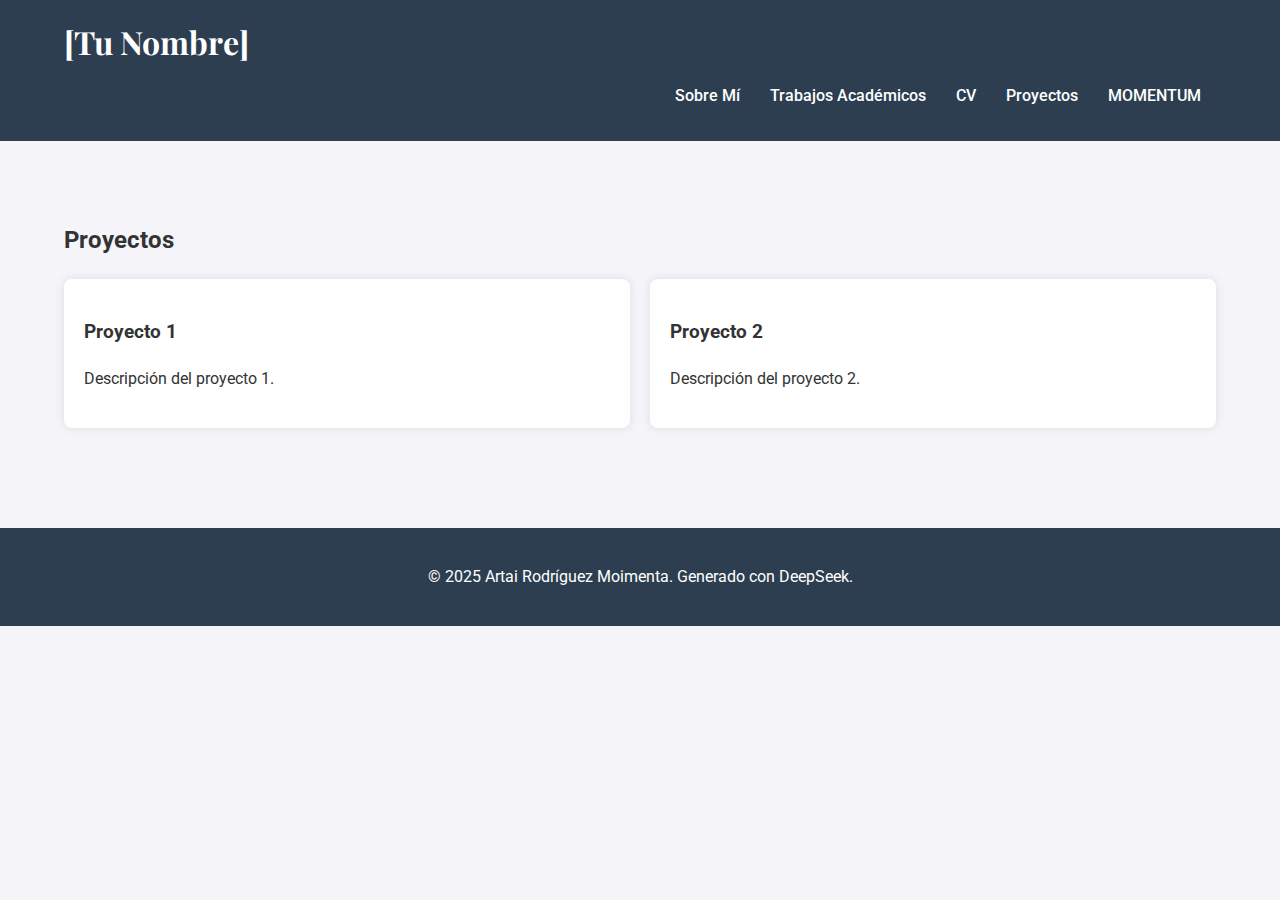
==== momentum.html @ 4badff98 "Add Momentum.html" ====
<!DOCTYPE html>
<html lang="en">
    <head>
        <meta charset="UTF-8">
        <meta name="viewport" content="width=device-width, initial-scale=1.0">
        <title>Portfolio de [Tu Nombre]</title>
        <link rel="stylesheet" href="style.css">
        <link rel="stylesheet" href="https://cdnjs.cloudflare.com/ajax/libs/font-awesome/6.0.0-beta3/css/all.min.css">
        <link href="https://fonts.googleapis.com/css2?family=Roboto:wght@300;400;500;700&family=Playfair+Display:wght@700&display=swap" rel="stylesheet">
    </head>
<body>
    <header>
        <div class="container">
            <h1>[Tu Nombre]</h1>
            <nav>
                <ul>
                    <li><a href="#about">Sobre Mí</a></li>
                    <li><a href="#academic">Trabajos Académicos</a></li>
                    <li><a href="#cv">CV</a></li>
                    <li><a href="proyectos.html">Proyectos</a></li>
                    <li><a href="momentum.html">MOMENTUM</a></li>
                </ul>
            </nav>
        </div>
    </header>

    <section id="projects">
        <div class="container">
            <h2>Proyectos</h2>
            <div class="project-grid">
                <div class="project-card">
                    <h3>Proyecto 1</h3>
                    <p>Descripción del proyecto 1.</p>
                </div>
                <div class="project-card">
                    <h3>Proyecto 2</h3>
                    <p>Descripción del proyecto 2.</p>
                </div>
                <!-- Añade más proyectos aquí -->
            </div>
        </div>
    </section>
    <footer>
        <div class="container">
            <p>&copy; 2025 Artai Rodríguez Moimenta. Generado con DeepSeek.</p>
        </div>
    </footer>
</body>
</html>
---- style.css ----
/* Estilos generales */
body {
    font-family: 'Roboto', sans-serif;
    margin: 0;
    padding: 0;
    background-color: #f4f4f9;
    color: #333;
    line-height: 1.6;
}

.container {
    width: 90%;
    max-width: 1200px;
    margin: 0 auto;
}

/* Encabezado */
header {
    background-color: #2c3e50;
    color: #fff;
    padding: 1rem 0;
    position: sticky;
    top: 0;
    z-index: 1000;
}

header h1 {
    margin: 0;
    font-family: 'Playfair Display', serif;
    font-size: 2rem;
}

nav ul {
    list-style: none;
    padding: 0;
    display: flex;
    justify-content: flex-end;
}

nav ul li {
    margin: 0 15px;
}

nav ul li a {
    color: #fff;
    text-decoration: none;
    font-weight: 500;
    transition: color 0.3s;
}

nav ul li a:hover {
    color: #1abc9c;
}

/* Sección Hero */
#hero {
    background: url('assets/img/hero-bg.jpg') no-repeat center center/cover;
    color: #fff;
    padding: 100px 0;
    text-align: center;
}

#hero h2 {
    font-size: 3rem;
    margin-bottom: 10px;
    font-family: 'Playfair Display', serif;
}

#hero p {
    font-size: 1.2rem;
    margin-bottom: 20px;
}

.btn {
    background-color: #1abc9c;
    color: #fff;
    padding: 10px 20px;
    text-decoration: none;
    border-radius: 5px;
    transition: background-color 0.3s;
}

.btn:hover {
    background-color: #16a085;
}

/* Sección Sobre Mí */
#about {
    padding: 60px 0;
}

.about-content {
    display: flex;
    align-items: center;
    gap: 20px;
}

.avatar {
    width: 150px;
    height: 150px;
    border-radius: 50%;
    border: 3px solid #1abc9c;
}

/* Sección Proyectos */
#projects {
    padding: 60px 0;
}

.project-grid {
    display: grid;
    grid-template-columns: repeat(auto-fit, minmax(300px, 1fr));
    gap: 20px;
}

.project-card {
    background-color: #fff;
    padding: 20px;
    border-radius: 8px;
    box-shadow: 0 0 10px rgba(0, 0, 0, 0.1);
    transition: transform 0.3s;
}

.project-card:hover {
    transform: translateY(-10px);
}

/* Sección Contacto */
#contact {
    padding: 60px 0;
}

.contact-links {
    display: flex;
    gap: 20px;
    justify-content: center;
}

.contact-links a {
    color: #2c3e50;
    text-decoration: none;
    font-size: 1.2rem;
    transition: color 0.3s;
}

.contact-links a:hover {
    color: #1abc9c;
}

/* Pie de página */
footer {
    background-color: #2c3e50;
    color: #fff;
    text-align: center;
    padding: 20px 0;
    margin-top: 40px;
}
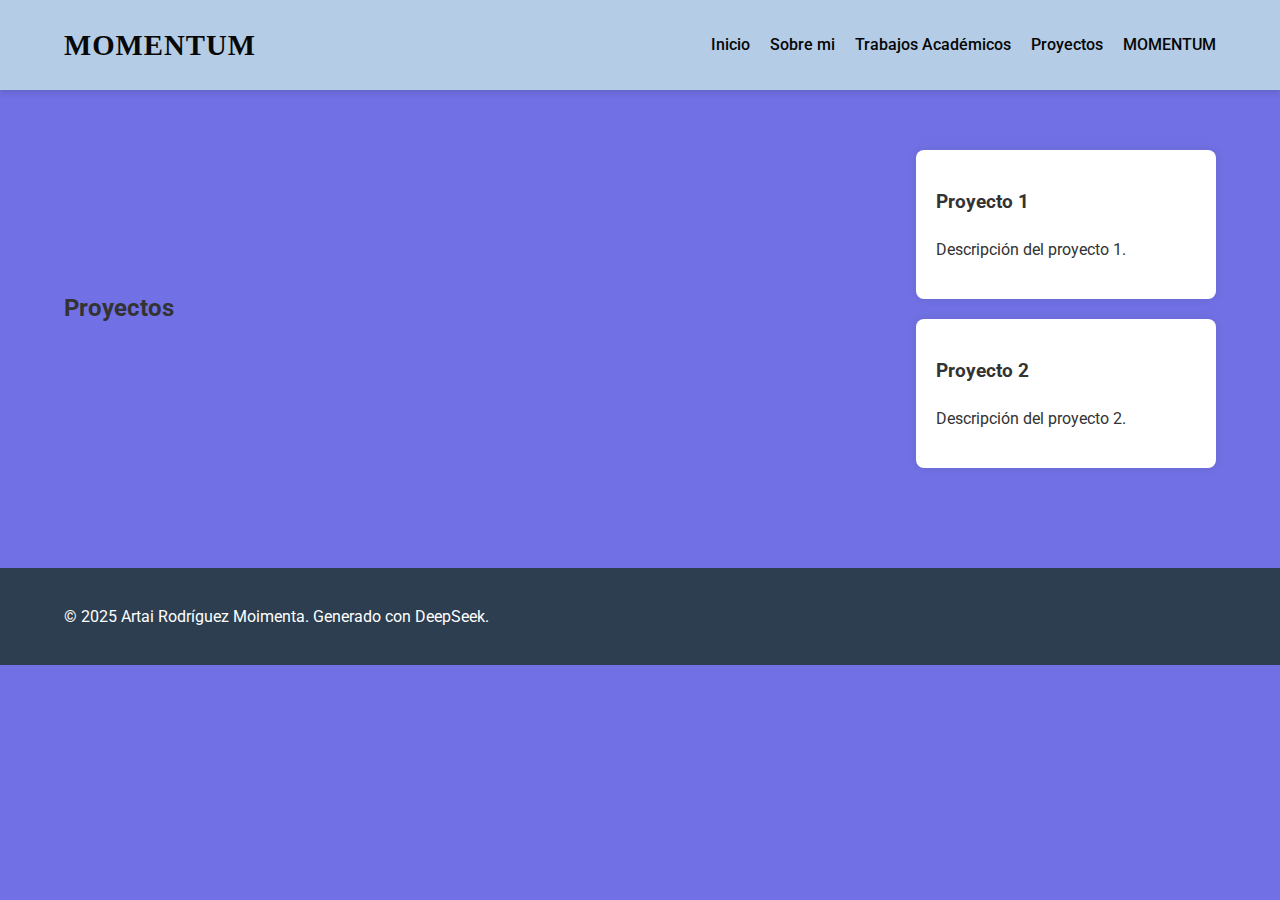
==== commit 8221e900: "Avance" ====
--- a/momentum.html
+++ b/momentum.html
@@ -1,5 +1,5 @@
 <!DOCTYPE html>
-<html lang="en">
+<html lang="es">
     <head>
         <meta charset="UTF-8">
         <meta name="viewport" content="width=device-width, initial-scale=1.0">
@@ -11,12 +11,12 @@
 <body>
     <header>
         <div class="container">
-            <h1>[Tu Nombre]</h1>
+            <h2>MOMENTUM</h2>
             <nav>
                 <ul>
-                    <li><a href="#about">Sobre Mí</a></li>
+                    <li><a href="index.html">Inicio</a></li>
+                    <li><a href="sobremi.html">Sobre mi</a></li>
                     <li><a href="#academic">Trabajos Académicos</a></li>
-                    <li><a href="#cv">CV</a></li>
                     <li><a href="proyectos.html">Proyectos</a></li>
                     <li><a href="momentum.html">MOMENTUM</a></li>
                 </ul>
--- a/style.css
+++ b/style.css
@@ -3,7 +3,7 @@
     font-family: 'Roboto', sans-serif;
     margin: 0;
     padding: 0;
-    background-color: #f4f4f9;
+    background-color: #7171e5;
     color: #333;
     line-height: 1.6;
 }
@@ -15,41 +15,79 @@
 }
 
 /* Encabezado */
+/* Estilos generales del header */
 header {
-    background-color: #2c3e50;
-    color: #fff;
-    padding: 1rem 0;
-    position: sticky;
+    background-color: #b4cce5; /* Fondo oscuro */
+    color: #fff; /* Texto blanco */
+    padding: 1rem 0; /* Espaciado interno */
+    position: sticky; /* Header fijo al hacer scroll */
     top: 0;
-    z-index: 1000;
+    z-index: 1000; /* Asegura que esté por encima de otros elementos */
+    box-shadow: 0 4px 6px rgba(0, 0, 0, 0.1); /* Sombra suave */
 }
 
-header h1 {
-    margin: 0;
-    font-family: 'Playfair Display', serif;
-    font-size: 2rem;
+/* Contenedor para centrar el contenido */
+.container {
+    display: flex;
+    justify-content: space-between; /* Separa el título y la navegación */
+    align-items: center; /* Centra verticalmente */
+    max-width: 1200px; /* Ancho máximo del contenido */
+    margin: 0 auto; /* Centra el contenedor */
+    padding: 0 20px; /* Espaciado lateral */
 }
 
+/* Estilos del título */
+header h2 {
+    margin: 0;
+    font-family: 'Lucida Console', serif; /* Tipografía elegante */
+    font-size: 1.8rem; /* Tamaño del título */
+    font-weight: 700; /* Negrita */
+    letter-spacing: 1px; /* Espaciado entre letras */
+    color: #080808; /* Color verde agua para el título */
+}
+
+/* Estilos de la navegación */
 nav ul {
     list-style: none;
     padding: 0;
     display: flex;
-    justify-content: flex-end;
+    gap: 20px; /* Espacio entre elementos */
 }
 
 nav ul li {
-    margin: 0 15px;
+    margin: 0; /* Elimina el margen entre elementos */
 }
 
 nav ul li a {
-    color: #fff;
-    text-decoration: none;
-    font-weight: 500;
-    transition: color 0.3s;
+    color: #060606; /* Texto blanco */
+    text-decoration: none; /* Sin subrayado */
+    font-family: 'Roboto', sans-serif; /* Tipografía moderna */
+    font-size: 1rem; /* Tamaño del texto */
+    font-weight: 500; /* Semi-negrita */
+    transition: color 0.3s ease, transform 0.3s ease; /* Transiciones suaves */
 }
 
+/* Efecto hover en los enlaces */
 nav ul li a:hover {
-    color: #1abc9c;
+    color: #1abc9c; /* Cambia el color al pasar el mouse */
+    transform: translateY(-2px); /* Efecto de levitación */
+}
+
+/* Estilos responsivos para pantallas pequeñas */
+@media (max-width: 768px) {
+    .container {
+        flex-direction: column; /* Apila el título y la navegación */
+        text-align: center; /* Centra el texto */
+    }
+
+    nav ul {
+        flex-direction: column; /* Apila los elementos del menú */
+        gap: 10px; /* Reduce el espacio entre elementos */
+    }
+
+    header h2 {
+        margin-bottom: 10px; /* Espacio entre el título y la navegación */
+    }
 }
 
 /* Sección Hero */
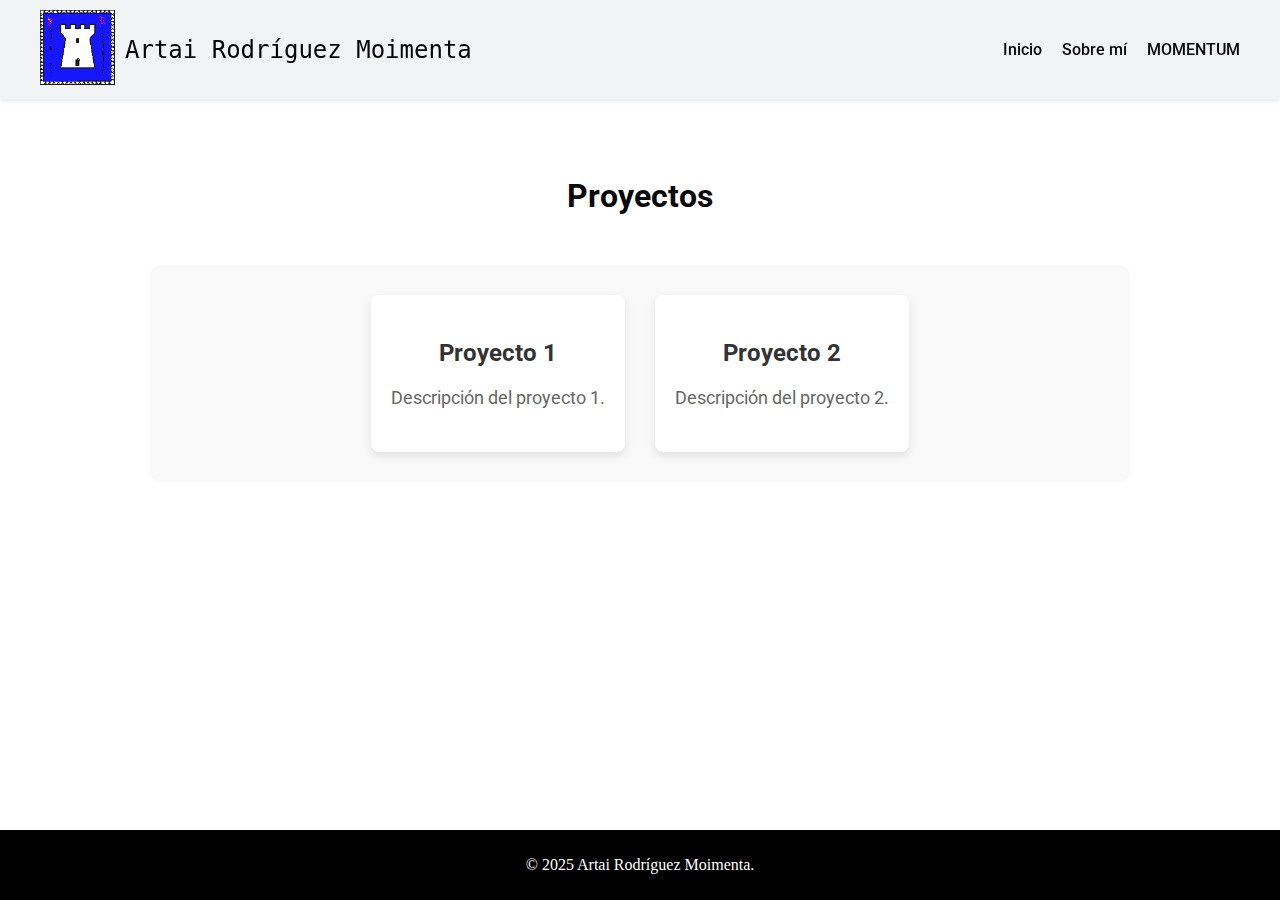
==== commit 3b5d1f7a: "v_LRM" ====
--- a/momentum.html
+++ b/momentum.html
@@ -3,47 +3,49 @@
     <head>
         <meta charset="UTF-8">
         <meta name="viewport" content="width=device-width, initial-scale=1.0">
-        <title>Portfolio de [Tu Nombre]</title>
-        <link rel="stylesheet" href="style.css">
+        <title>Portfolio de Artai</title>
+        <link rel="icon"  href="assets/img/5xGL8c.png">
+        <link rel="stylesheet" href="stylesMomentum.css">
         <link rel="stylesheet" href="https://cdnjs.cloudflare.com/ajax/libs/font-awesome/6.0.0-beta3/css/all.min.css">
         <link href="https://fonts.googleapis.com/css2?family=Roboto:wght@300;400;500;700&family=Playfair+Display:wght@700&display=swap" rel="stylesheet">
     </head>
 <body>
     <header>
         <div class="container">
-            <h2>MOMENTUM</h2>
+            <div class="header-content">
+                <a href="index.html"><img src="assets/img/5xGL8c.png" alt="Logo o imagen de Artai" class="header-img"></a>
+                <a href="index.html" class="header-title">Artai Rodríguez Moimenta</a>
+            </div>
             <nav>
                 <ul>
                     <li><a href="index.html">Inicio</a></li>
-                    <li><a href="sobremi.html">Sobre mi</a></li>
-                    <li><a href="#academic">Trabajos Académicos</a></li>
-                    <li><a href="proyectos.html">Proyectos</a></li>
+                    <li><a href="sobremi.html">Sobre mí</a></li>
                     <li><a href="momentum.html">MOMENTUM</a></li>
                 </ul>
             </nav>
         </div>
     </header>
-
-    <section id="projects">
-        <div class="container">
-            <h2>Proyectos</h2>
-            <div class="project-grid">
-                <div class="project-card">
-                    <h3>Proyecto 1</h3>
-                    <p>Descripción del proyecto 1.</p>
+    <main>
+        <h2>Proyectos</h2>
+        <section class="contenedorSecciones">
+            <div class="container">
+                <div class="project-grid">
+                    <div class="project-card">
+                        <h3>Proyecto 1</h3>
+                        <p>Descripción del proyecto 1.</p>
+                    </div>
+                    <div class="project-card">
+                        <h3>Proyecto 2</h3>
+                        <p>Descripción del proyecto 2.</p>
+                    </div>
+                    <!-- Añade más proyectos aquí -->
                 </div>
-                <div class="project-card">
-                    <h3>Proyecto 2</h3>
-                    <p>Descripción del proyecto 2.</p>
-                </div>
-                <!-- Añade más proyectos aquí -->
             </div>
-        </div>
-    </section>
+        </section>
+    </main>
+    
     <footer>
-        <div class="container">
-            <p>&copy; 2025 Artai Rodríguez Moimenta. Generado con DeepSeek.</p>
-        </div>
+        <p>&copy; 2025 Artai Rodríguez Moimenta.</p>
     </footer>
 </body>
 </html>--- a/stylesMomentum.css
+++ b/stylesMomentum.css
@@ -0,0 +1,158 @@
+
+html, body {
+    height: 100%;
+    margin: 0;
+    padding: 0;
+}
+body{
+    display: flex;
+    flex-direction: column;
+}
+
+/*Empezamos con el header*/
+/* Estilos generales del header */
+header {
+    position: fixed; /* Fija el header en la parte superior */
+    top: 0; /* Ajusta el header en la parte superior */
+    z-index: 1000; /* Coloca el header por encima de los demás elementos */
+    width: 100%;
+    background: #f2f3f5; /* Fondo claro */
+    padding: 10px 0; /* Espaciado vertical */
+    box-shadow: 0 2px 4px rgba(0, 0, 0, 0.1); /* Sombra suave */
+    
+}
+.header-title {
+    font-family: 'Lucida Console', monospace;
+    font-size: 1.5rem;
+    color: black;
+    text-decoration: none; /* Quita subrayado */
+}
+
+/* Contenedor para centrar y organizar el contenido */
+.container {
+    display: flex;
+    justify-content: space-between; /* Separa la izquierda (imagen + nombre) y la derecha (menú) */
+    align-items: center; /* Centra verticalmente */
+    max-width: 1200px; /* Ancho máximo */
+    margin: 0 auto; /* Centra el contenedor */
+    padding: 0 20px; /* Espaciado lateral */
+}
+
+/* Estilos para la imagen y el nombre */
+.header-content {
+    display: flex;
+    align-items: center; /* Centra verticalmente */
+    gap: 10px; /* Espacio entre la imagen y el nombre */
+}
+
+.header-img {
+    width: 75px; /* Tamaño de la imagen */
+    height: 75px;
+}
+
+
+/* Estilos para el menú */
+nav ul {
+    display: flex;
+    gap: 20px; /* Espacio entre elementos del menú */
+    list-style: none; /* Elimina los puntos de la lista */
+    padding: 0;
+    margin: 0;
+}
+
+nav ul li a {
+    color: #060606; /* Color del texto */
+    text-decoration: none; /* Sin subrayado */
+    font-family: 'Roboto', sans-serif;
+    font-size: 1rem;
+    font-weight: 500;
+    padding: 10px 0; /* Añadido para mejorar la zona interactiva */
+    transition: transform 0.3s ease, color 0.3s ease; /* Transición suave */
+    display: inline-block; /* Asegura que el enlace se pueda transformar */
+}
+
+nav ul li a:hover {
+    transform: scale(1.2); /* Aumenta el tamaño sin mover los otros elementos */
+    color: #1717ff; /* Cambia el color al pasar el mouse */
+}
+
+
+footer{
+    width: 100%;
+    background: black; /* Fondo claro */
+    padding: 10px 0; /* Espaciado vertical */
+    color: white;
+    text-align: center;
+    box-shadow: 0 2px 4px rgba(0, 0, 0, 0.1); /* Sombra suave */
+}
+
+main{
+    margin-top: 150px; /* Espacio superior */
+    flex: 1; /*Esto hace que el contenido ocupe todo el espacio restante, ya que tenemos poca informacion aun*/
+    text-align: center;
+}
+
+main h2{
+    font-family: 'Roboto', sans-serif;
+    font-size: 2rem; /* Tamaño del texto */
+    color: #080808; /* Color del texto */
+}
+/* Estilos para la sección sobreMi */
+.contenedorSecciones {
+    display: flex;
+    flex-direction: column; /* Organiza el contenido en columna */
+    align-items: center; /* Centra horizontalmente */
+    justify-content: center; /* Centra verticalmente */
+    text-align: center;
+    padding: 10px 20px; /* Espaciado interno */
+    background-color: #f9f9f9; /* Fondo claro */
+    border-radius: 10px; /* Bordes redondeados */
+    margin: 50px 150px 50px 150px; /*esto es arriba a lado derecho abajo y al izquierdo*/
+}
+
+/* Estilos para el párrafo */
+.contenedorSecciones p {
+    font-family: 'Roboto', sans-serif;
+    font-size: 1.2rem;
+    color: #333; /* Color del texto */
+    margin-bottom: 20px; /* Espacio debajo del párrafo */
+    line-height: 1.6; /* Espaciado entre líneas */
+}
+
+/* Estilos para el contenedor de proyectos */
+.project-grid {
+    display: grid;
+    grid-template-columns: 1fr 1fr; /* Divide en dos columnas iguales */
+    gap: 30px; /* Espaciado entre los elementos */
+    padding: 20px 0;
+    width: 100%;
+}
+
+/* Estilos para las tarjetas de los proyectos */
+.project-card {
+    background-color: #ffffff; /* Fondo blanco */
+    padding: 20px; /* Espaciado interno */
+    border-radius: 8px; /* Bordes redondeados */
+    box-shadow: 0 4px 10px rgba(0, 0, 0, 0.1); /* Sombra suave */
+    transition: transform 0.3s ease, box-shadow 0.3s ease; /* Efecto de transición */
+}
+
+.project-card h3 {
+    font-family: 'Roboto', sans-serif;
+    font-size: 1.5rem;
+    color: #333;
+    margin-bottom: 10px;
+}
+
+.project-card p {
+    font-family: 'Roboto', sans-serif;
+    font-size: 1.1rem;
+    color: #666;
+    line-height: 1.6;
+}
+
+/* Efecto hover para las tarjetas de los proyectos */
+.project-card:hover {
+    transform: translateY(-5px); /* Levita la tarjeta */
+    box-shadow: 0 8px 15px rgba(0, 0, 0, 0.15); /* Aumenta la sombra */
+}
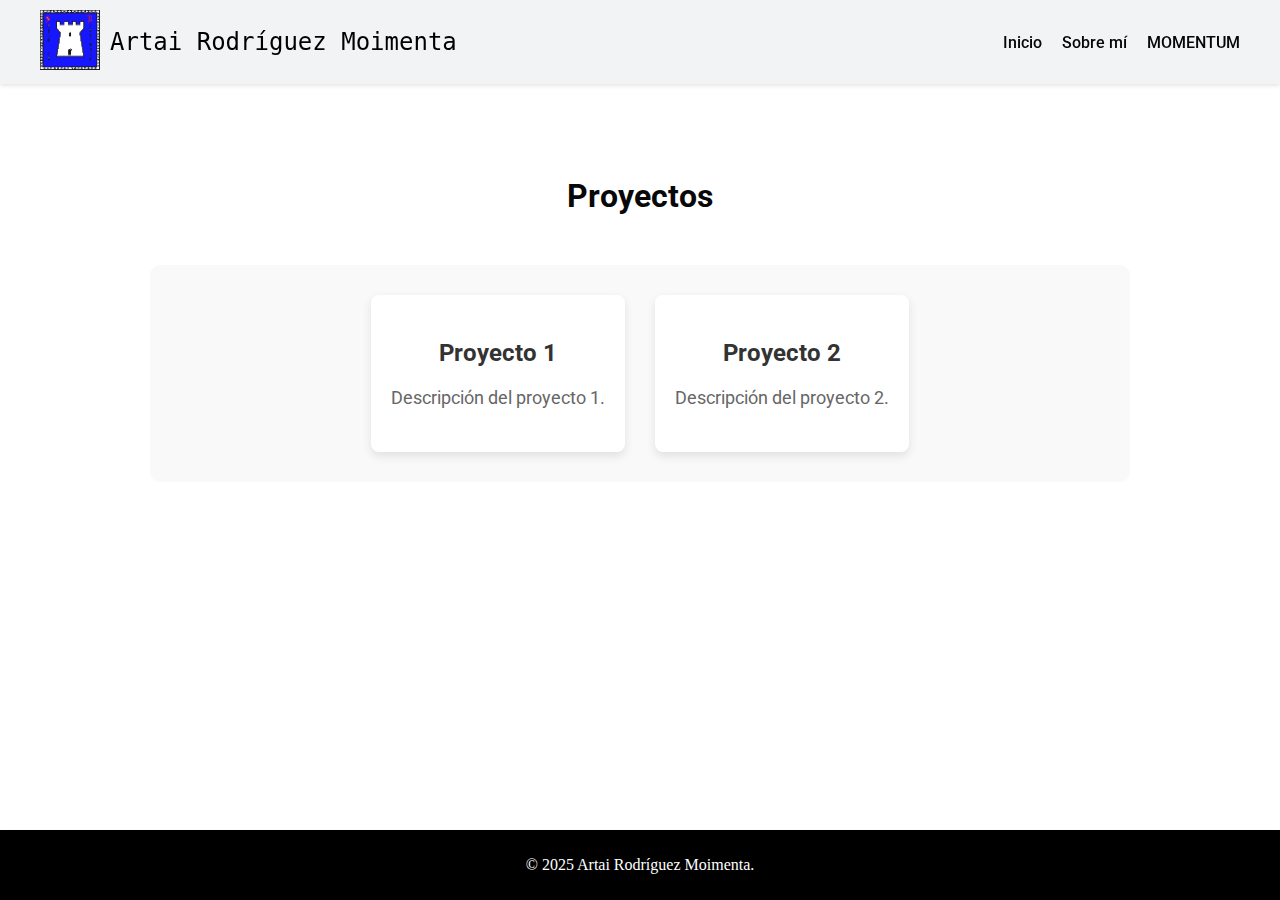
==== commit 6d4ae14b: "vLRM_animation" ====
--- a/momentum.html
+++ b/momentum.html
@@ -3,7 +3,7 @@
     <head>
         <meta charset="UTF-8">
         <meta name="viewport" content="width=device-width, initial-scale=1.0">
-        <title>Portfolio de Artai</title>
+        <title>ArtaiRMoimenta | Portfolio</title>
         <link rel="icon"  href="assets/img/5xGL8c.png">
         <link rel="stylesheet" href="stylesMomentum.css">
         <link rel="stylesheet" href="https://cdnjs.cloudflare.com/ajax/libs/font-awesome/6.0.0-beta3/css/all.min.css">
--- a/stylesMomentum.css
+++ b/stylesMomentum.css
@@ -46,8 +46,8 @@
 }
 
 .header-img {
-    width: 75px; /* Tamaño de la imagen */
-    height: 75px;
+    width: 60px; /* Tamaño de la imagen */
+    height: 60px;
 }
 
 
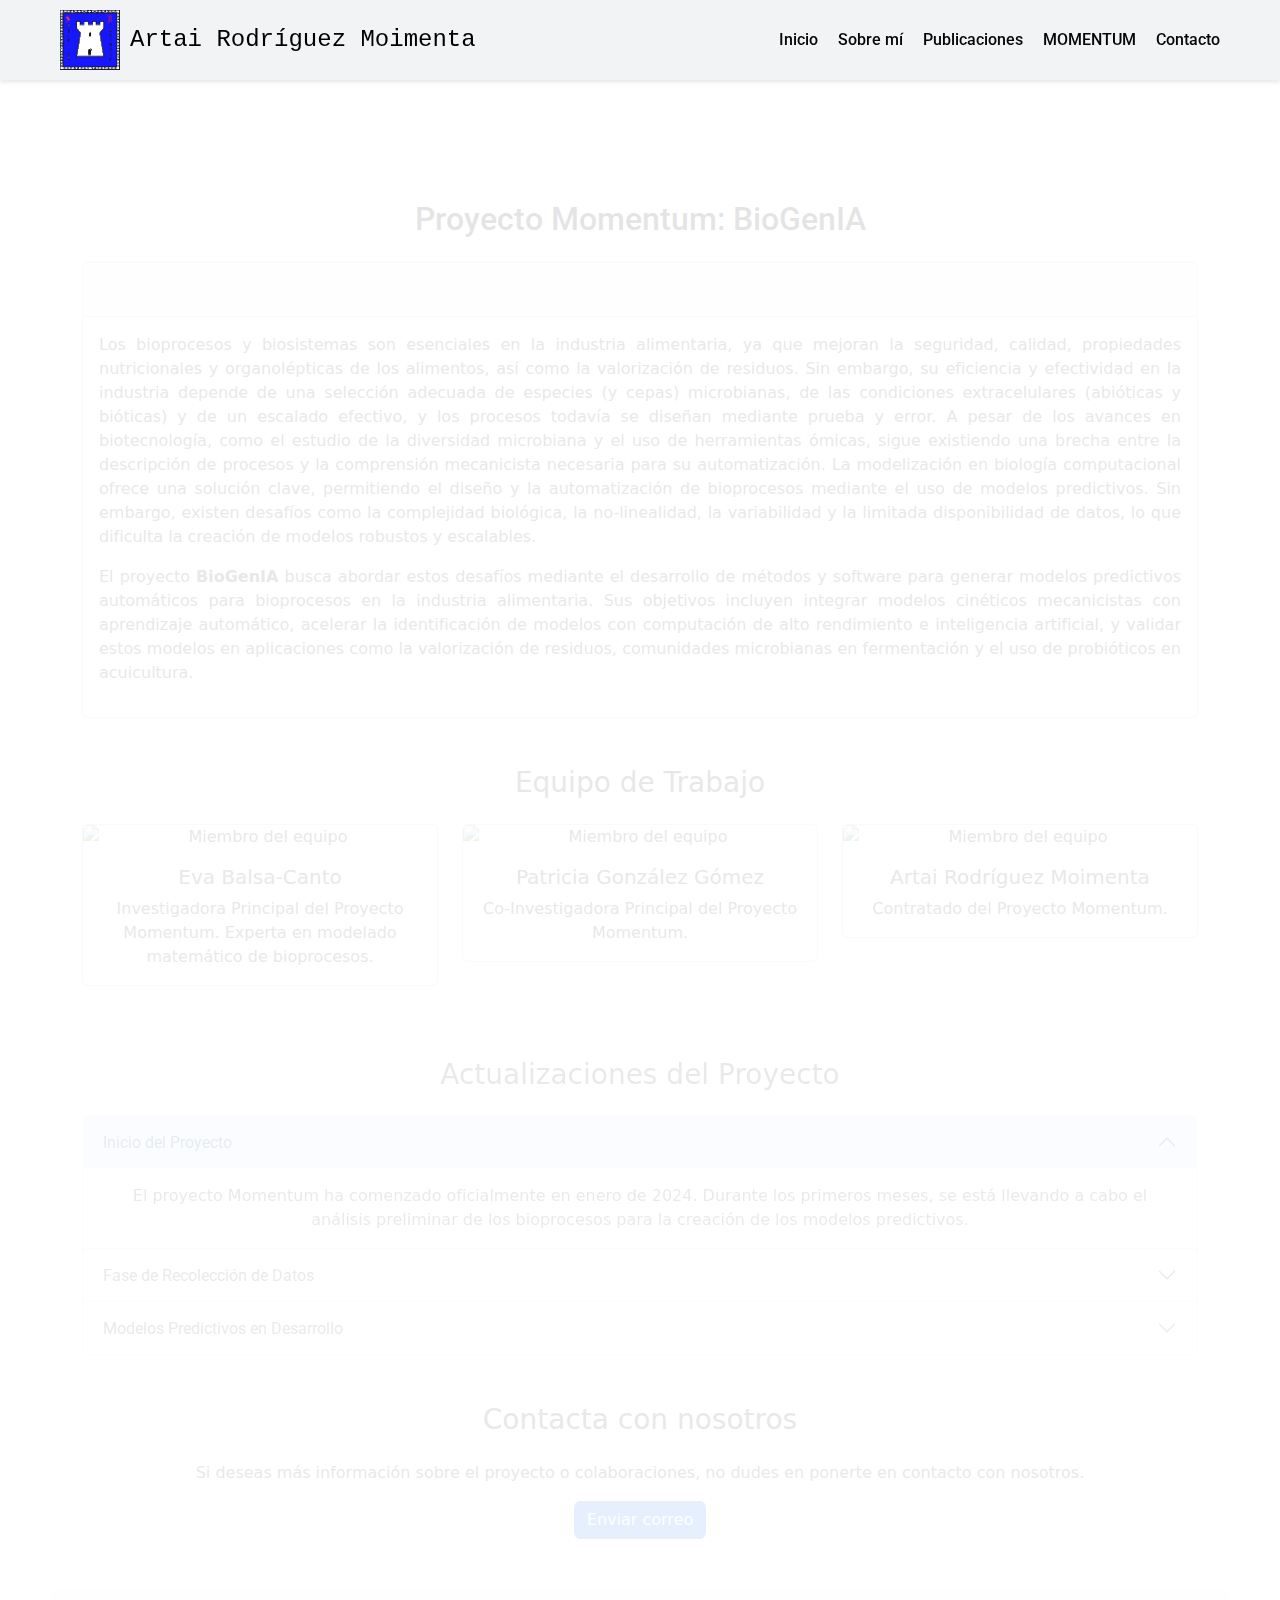
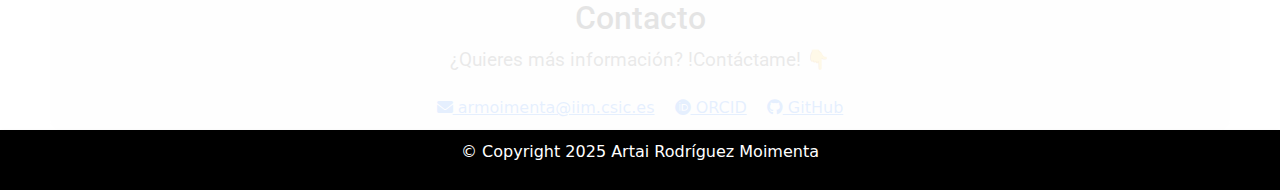
==== commit 22e08f02: "avance" ====
--- a/momentum.html
+++ b/momentum.html
@@ -1,51 +1,195 @@
 <!DOCTYPE html>
 <html lang="es">
-    <head>
-        <meta charset="UTF-8">
-        <meta name="viewport" content="width=device-width, initial-scale=1.0">
-        <title>ArtaiRMoimenta | Portfolio</title>
-        <link rel="icon"  href="assets/img/5xGL8c.png">
-        <link rel="stylesheet" href="stylesMomentum.css">
-        <link rel="stylesheet" href="https://cdnjs.cloudflare.com/ajax/libs/font-awesome/6.0.0-beta3/css/all.min.css">
-        <link href="https://fonts.googleapis.com/css2?family=Roboto:wght@300;400;500;700&family=Playfair+Display:wght@700&display=swap" rel="stylesheet">
-    </head>
+
+<head>
+    <meta charset="UTF-8">
+    <meta name="viewport" content="width=device-width, initial-scale=1.0">
+    <title>ArtaiRMoimenta | Portfolio</title>
+    <link rel="icon" href="assets/img/5xGL8c.png">
+    <link rel="stylesheet" href="stylesSobreMi.css">
+    <link rel="stylesheet" href="https://cdnjs.cloudflare.com/ajax/libs/font-awesome/6.0.0-beta3/css/all.min.css">
+    <link
+        href="https://fonts.googleapis.com/css2?family=Roboto:wght@300;400;500;700&family=Playfair+Display:wght@700&display=swap"
+        rel="stylesheet">
+    <link href="https://cdn.jsdelivr.net/npm/bootstrap@5.3.3/dist/css/bootstrap.min.css" rel="stylesheet">
+    <script src="https://cdn.jsdelivr.net/npm/bootstrap@5.3.3/dist/js/bootstrap.bundle.min.js"></script>
+</head>
+
 <body>
     <header>
-        <div class="container">
+        <div class="container2">
             <div class="header-content">
-                <a href="index.html"><img src="assets/img/5xGL8c.png" alt="Logo o imagen de Artai" class="header-img"></a>
+                <a href="index.html"><img src="assets/img/5xGL8c.png" alt="Logo o imagen de Artai"
+                        class="header-img"></a>
                 <a href="index.html" class="header-title">Artai Rodríguez Moimenta</a>
             </div>
             <nav>
                 <ul>
                     <li><a href="index.html">Inicio</a></li>
                     <li><a href="sobremi.html">Sobre mí</a></li>
+                    <li><a href="proyectos.html">Publicaciones</a></li>
                     <li><a href="momentum.html">MOMENTUM</a></li>
+                    <li><a href="index.html#Get_touch">Contacto</a></li>
                 </ul>
             </nav>
         </div>
+        <div class="progress-bar"></div>
     </header>
+
+
     <main>
-        <h2>Proyectos</h2>
+            
+      <section id="introduccion" class="container mt-5">
+        <div class="row">
+            <div class="col-md-12">
+                <h2 class="text-center mb-4">Proyecto Momentum: BioGenIA</h2>
+                <div class="card">
+                    <div class="card-header bg-image text-white" 
+                    style="background-image: url('https://mdbootstrap.com/img/new/slides/003.jpg');">
+                        <h4>¿Qué es BioGenIA?</h4>
+                    </div>
+                    <div class="card-body text-justify">
+                        <p>
+                          Los bioprocesos y biosistemas son esenciales en la industria alimentaria, ya que mejoran la seguridad, calidad, propiedades nutricionales y 
+                          organolépticas de los alimentos, así como la valorización de residuos. Sin embargo, su eficiencia y efectividad en la industria depende de una
+                          selección adecuada de especies (y cepas) microbianas, de las condiciones extracelulares (abióticas y bióticas) y de un escalado efectivo, y los procesos
+                          todavía se diseñan mediante prueba y error. A pesar de los avances en biotecnología, como el estudio de la diversidad microbiana y el uso de herramientas ómicas,
+                          sigue existiendo una brecha entre la descripción de procesos y la comprensión mecanicista necesaria para su automatización. La modelización en biología 
+                          computacional ofrece una solución clave, permitiendo el diseño y la automatización de bioprocesos mediante el uso de modelos predictivos. 
+                          Sin embargo, existen desafíos como la complejidad biológica, la no-linealidad, la variabilidad y la limitada disponibilidad de datos, lo que dificulta 
+                          la creación de modelos robustos y escalables.
+                        </p>
+                        <p>
+                          El proyecto <strong>BioGenIA</strong> busca abordar estos desafíos mediante el desarrollo de métodos y software para generar modelos predictivos 
+                          automáticos para bioprocesos en la industria alimentaria. Sus objetivos incluyen integrar modelos cinéticos mecanicistas con aprendizaje automático, 
+                          acelerar la identificación de modelos con computación de alto rendimiento e inteligencia artificial, y validar estos modelos en aplicaciones como la 
+                          valorización de residuos, comunidades microbianas en fermentación y el uso de probióticos en acuicultura.
+                        </p>
+                    </div>
+                </div>
+            </div>
+        </div>
+    </section>
+
+    <section id="equipo" class="container mt-5">
+      <h3 class="text-center mb-4">Equipo de Trabajo</h3>
+      <div class="row">
+          <!-- Miembro 1 -->
+          <div class="col-md-4 mb-4">
+              <div class="card">
+                  <img src="path-to-image.jpg" class="card-img-top" alt="Miembro del equipo">
+                  <div class="card-body">
+                      <h5 class="card-title">Eva Balsa-Canto</h5>
+                      <p class="card-text">Investigadora Principal del Proyecto Momentum. Experta en modelado matemático de bioprocesos.</p>
+                  </div>
+              </div>
+          </div>
+
+          <!-- Miembro 2 -->
+          <div class="col-md-4 mb-4">
+              <div class="card">
+                  <img src="path-to-image.jpg" class="card-img-top" alt="Miembro del equipo">
+                  <div class="card-body">
+                      <h5 class="card-title">Patricia González Gómez</h5>
+                      <p class="card-text">Co-Investigadora Principal del Proyecto Momentum.</p>
+                  </div>
+              </div>
+          </div>
+
+          <!-- Miembro 3 -->
+          <div class="col-md-4 mb-4">
+              <div class="card">
+                  <img src="path-to-image.jpg" class="card-img-top" alt="Miembro del equipo">
+                  <div class="card-body">
+                      <h5 class="card-title">Artai Rodríguez Moimenta</h5>
+                      <p class="card-text">Contratado del Proyecto Momentum.</p>
+                  </div>
+              </div>
+          </div>
+      </div>
+  </section>
+
+    <section id="actualizaciones" class="container mt-5">
+        <h3 class="text-center mb-4">Actualizaciones del Proyecto</h3>
+        <div class="accordion" id="accordionUpdates">
+            <!-- Actualización 1 -->
+            <div class="accordion-item">
+                <h2 class="accordion-header" id="headingOne">
+                    <button class="accordion-button" type="button" data-bs-toggle="collapse" data-bs-target="#collapseOne" aria-expanded="true" aria-controls="collapseOne">
+                        Inicio del Proyecto
+                    </button>
+                </h2>
+                <div id="collapseOne" class="accordion-collapse collapse show" aria-labelledby="headingOne" data-bs-parent="#accordionUpdates">
+                    <div class="accordion-body">
+                        El proyecto Momentum ha comenzado oficialmente en enero de 2024. Durante los primeros meses, se está llevando a cabo el análisis preliminar de los bioprocesos para la creación de los modelos predictivos.
+                    </div>
+                </div>
+            </div>
+
+            <!-- Actualización 2 -->
+            <div class="accordion-item">
+                <h2 class="accordion-header" id="headingTwo">
+                    <button class="accordion-button collapsed" type="button" data-bs-toggle="collapse" data-bs-target="#collapseTwo" aria-expanded="false" aria-controls="collapseTwo">
+                        Fase de Recolección de Datos
+                    </button>
+                </h2>
+                <div id="collapseTwo" class="accordion-collapse collapse" aria-labelledby="headingTwo" data-bs-parent="#accordionUpdates">
+                    <div class="accordion-body">
+                        En esta fase, estamos recopilando datos detallados de los procesos de fermentación y producción de alimentos para alimentar los modelos predictivos que se desarrollarán.
+                    </div>
+                </div>
+            </div>
+
+            <!-- Actualización 3 -->
+            <div class="accordion-item">
+                <h2 class="accordion-header" id="headingThree">
+                    <button class="accordion-button collapsed" type="button" data-bs-toggle="collapse" data-bs-target="#collapseThree" aria-expanded="false" aria-controls="collapseThree">
+                        Modelos Predictivos en Desarrollo
+                    </button>
+                </h2>
+                <div id="collapseThree" class="accordion-collapse collapse" aria-labelledby="headingThree" data-bs-parent="#accordionUpdates">
+                    <div class="accordion-body">
+                        Ya hemos comenzado el desarrollo de los primeros modelos predictivos basados en los datos recolectados. Estos modelos se centran en la optimización de los procesos fermentativos.
+                    </div>
+                </div>
+            </div>
+        </div>
+    </section>
+
+
+    <section id="contacto" class="container mt-5">
+        <h3 class="text-center mb-4">Contacta con nosotros</h3>
+        <p class="text-center">Si deseas más información sobre el proyecto o colaboraciones, no dudes en ponerte en contacto con nosotros.</p>
+        <div class="text-center">
+            <a href="mailto:contacto@momentum.com" class="btn btn-primary">Enviar correo</a>
+        </div>
+    </section>
+
+
+
         <section class="contenedorSecciones">
-            <div class="container">
-                <div class="project-grid">
-                    <div class="project-card">
-                        <h3>Proyecto 1</h3>
-                        <p>Descripción del proyecto 1.</p>
-                    </div>
-                    <div class="project-card">
-                        <h3>Proyecto 2</h3>
-                        <p>Descripción del proyecto 2.</p>
-                    </div>
-                    <!-- Añade más proyectos aquí -->
+            <div class="contactoTitulo">
+                <h2>Contacto</h2>
+            </div>
+            <div class="contacto">
+              <p class="text-center">¿Quieres más información? !Contáctame! 👇</p>
+                <div class="contact-links">
+                    <a href="mailto:armoimenta@iim.csic.es"><i class="fas fa-envelope"></i> armoimenta@iim.csic.es</a>
+                    <a href="https://orcid.org/0000-0002-5609-2317"><i class="fab fa-orcid"></i> ORCID</a>
+                    <a href="https://github.com/ArtaiRMoimenta"><i class="fab fa-github"></i> GitHub</a>
                 </div>
             </div>
         </section>
     </main>
-    
+
+
     <footer>
-        <p>&copy; 2025 Artai Rodríguez Moimenta.</p>
+        <div class="containerFooter">
+            <p>&copy; Copyright 2025 Artai Rodríguez Moimenta</p>
+        </div>
     </footer>
+
+    <script src="scripts.js"></script>
 </body>
+
 </html>--- a/stylesSobreMi.css
+++ b/stylesSobreMi.css
@@ -0,0 +1,240 @@
+/*Efecto para el scroll*/
+section {
+    opacity: 0.1;
+    transform: translateY(50px);
+    transition: opacity 0.6s ease, transform 0.6s ease;
+}
+
+/* Línea de progreso */
+.progress-bar {
+    position: absolute;
+    bottom: 0;
+    left: 0;
+    width: 0%;
+    height: 2px;
+    background: #1676dc; /* Color de la línea */
+    transition: width 0.1s ease-out;
+}
+
+html, body {
+    height: 100%;
+    margin: 0;
+    padding: 0;
+}
+
+/*Empezamos con el header*/
+/* Estilos generales del header */
+header {
+    position: fixed; /* Fija el header en la parte superior */
+    top: 0; /* Ajusta el header en la parte superior */
+    z-index: 1000; /* Coloca el header por encima de los demás elementos */
+    width: 100%;
+    background: #f2f3f5; /* Fondo claro */
+    padding: 10px 0; /* Espaciado vertical */
+    box-shadow: 0 2px 4px rgba(0, 0, 0, 0.1); /* Sombra suave */
+    
+}
+
+.header-title {
+    font-family: 'Lucida Console', monospace;
+    font-size: 1.5rem;
+    color: black;
+    text-decoration: none; /* Quita subrayado */
+}
+
+
+/* Contenedor para centrar y organizar el contenido */
+.container2 {
+    display: flex;
+    justify-content: space-between; /* Separa la izquierda (imagen + nombre) y la derecha (menú) */
+    align-items: center; /* Centra verticalmente */
+    max-width: 1200px; /* Ancho máximo */
+    margin: 0 auto; /* Centra el contenedor */
+    padding: 0 20px; /* Espaciado lateral */
+}
+
+/* Estilos para la imagen y el nombre */
+.header-content {
+    display: flex;
+    align-items: center; /* Centra verticalmente */
+    gap: 10px; /* Espacio entre la imagen y el nombre */
+}
+
+.header-img {
+    width: 60px; /* Tamaño de la imagen */
+    height: 60px;
+}
+
+/* Estilos para el menú */
+nav ul {
+    display: flex;
+    gap: 20px; /* Espacio entre elementos del menú */
+    list-style: none; /* Elimina los puntos de la lista */
+    padding: 0;
+    margin: 0;
+}
+
+nav ul li a {
+    color: #060606; /* Color del texto */
+    text-decoration: none; /* Sin subrayado */
+    font-family: 'Roboto', sans-serif;
+    font-size: 1rem;
+    font-weight: 500;
+    padding: 10px 0; /* Añadido para mejorar la zona interactiva */
+    transition: transform 0.3s ease, color 0.3s ease; /* Transición suave */
+    display: inline-block; /* Asegura que el enlace se pueda transformar */
+}
+
+nav ul li a:hover {
+    transform: scale(1.2); /* Aumenta el tamaño sin mover los otros elementos */
+    color: #1717ff; /* Cambia el color al pasar el mouse */
+}
+
+
+main{
+    margin-top: 150px; /* Espacio superior */
+    text-align: center;
+}
+
+main h2{
+    font-family: 'Roboto', sans-serif;
+    font-size: 2rem; /* Tamaño del texto */
+    color: #080808; /* Color del texto */
+}
+
+footer{
+    width: 100%;
+    background: black; /* Fondo claro */
+    padding: 10px 0; /* Espaciado vertical */
+    color: white;
+    text-align: center;
+    box-shadow: 0 2px 4px rgba(0, 0, 0, 0.1); /* Sombra suave */
+}
+
+
+.contenedorSecciones {
+    display: flex;
+    flex-direction: column; /* Organiza el contenido en columna */
+    align-items: center; /* Centra horizontalmente */
+    justify-content: center; /* Centra verticalmente */
+    text-align: justify;
+    padding: 10px 20px; /* Espaciado interno */
+    background-color: #f9f9f9; /* Fondo claro */
+    border-radius: 10px; /* Bordes redondeados */
+    margin: 50px 50px 50px 50px; /*esto es arriba;lado derecho; abajo;lado izquierdo*/
+}
+
+.contenedoresquema {
+    display: flex;
+    flex-direction: column; /* Organiza el contenido en columna */
+    align-items: normal; /* Centra horizontalmente */
+    justify-content: normal; /* Centra verticalmente */
+    text-align: justify;
+    padding: 10px 20px; /* Espaciado interno */
+    background-color: #ffffff; /* Fondo claro */
+    border-radius: 10px; /* Bordes redondeados */
+    margin: 50px 50px 50px 50px; /*esto es arriba;lado derecho; abajo;lado izquierdo*/
+}
+
+/* Estilos para el párrafo */
+.contenedorSecciones p {
+    font-family: 'Roboto', sans-serif;
+    font-size: 1.2rem;
+    color: #333; /* Color del texto */
+    margin-bottom: 20px; /* Espacio debajo del párrafo */
+    line-height: 1.6; /* Espaciado entre líneas */
+}
+
+
+/*Vamos a dividir tu informacion en dos columnas y asu en una esta la imagen y en la otra la informacion*/
+.about {
+    display: grid;
+    grid-template-columns: 1fr 4fr; /* Divide en dos columnas iguales */
+    gap: 5px; /* Espacio entre columnas */
+    align-items: center; /* Centra verticalmente los elementos */
+    justify-content: center; /* Centra horizontalmente los elementos */
+}
+
+
+.img-photo {
+    width: 100px; /* Imagen ocupa el 50% del ancho del contenedor */
+    border-radius: 10px; /* Bordes redondeados */
+}
+
+.about-content {
+    display: flex;
+    flex-direction: column;
+    justify-content: center;
+    text-align: justify;
+}
+
+.contact-links{
+    display: flex;
+    gap: 20px; /* Espacio entre elementos */
+
+}
+
+.icono-texto {
+    display: flex;
+    align-items: center;
+    font-size: 18px;
+    gap: 10px; /* Espacio entre la imagen y el nombre */
+}
+.icono-texto .icono {
+    width: 20px;
+    height: 20px;
+    margin-right: 8px;
+}
+
+
+/* Estilos para el contenedor de proyectos */
+.project-grid {
+    display: grid;
+    grid-template-columns: 1fr 1fr; /* Divide en dos columnas iguales */
+    gap: 30px; /* Espaciado entre los elementos */
+    padding: 20px 0;
+    width: 100%;
+}
+
+/* Estilos para las tarjetas de los proyectos */
+.project-card {
+    background-color: #ffffff; /* Fondo blanco */
+    padding: 20px; /* Espaciado interno */
+    border-radius: 8px; /* Bordes redondeados */
+    box-shadow: 0 4px 10px rgba(0, 0, 0, 0.1); /* Sombra suave */
+    transition: transform 0.3s ease, box-shadow 0.3s ease; /* Efecto de transición */
+}
+
+.project-card h3 {
+    font-family: 'Roboto', sans-serif;
+    font-size: 1.5rem;
+    color: #333;
+    margin-bottom: 10px;
+}
+
+.project-card p {
+    font-family: 'Roboto', sans-serif;
+    font-size: 1.1rem;
+    color: #666;
+    line-height: 1.6;
+}
+
+/* Efecto hover para las tarjetas de los proyectos */
+.project-card:hover {
+    transform: translateY(-5px); /* Levita la tarjeta */
+    box-shadow: 0 8px 15px rgba(0, 0, 0, 0.15); /* Aumenta la sombra */
+}
+
+.text-justify {
+    text-align: justify;
+}
+
+.img-circle {
+    width: 300px; /* Imagen ocupa el 50% del ancho del contenedor */
+    border-radius: 10px; /* Bordes redondeados */
+}
+
+.card-img-custom {
+    height: 200px;  /* Ajusta la altura según necesites */
+    object-fit: cover; /* Mantiene la proporción sin deformar */
+}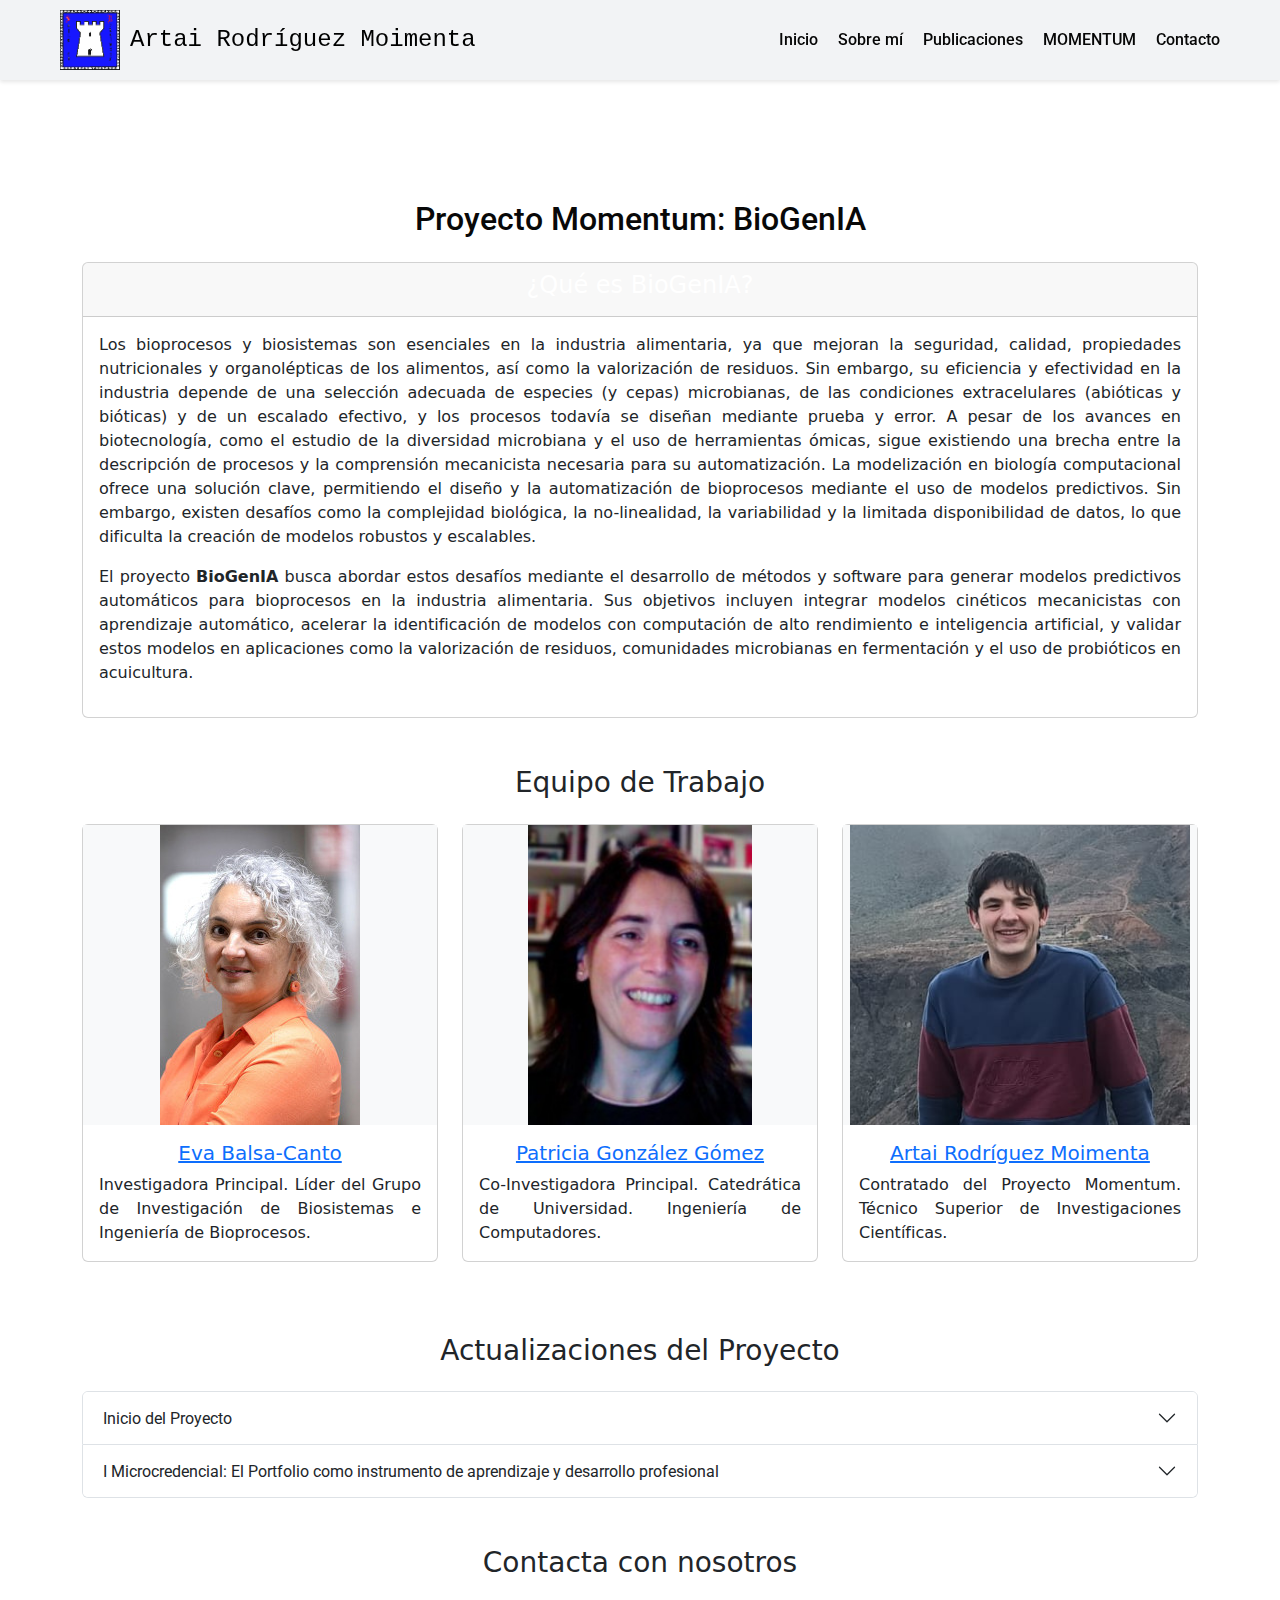
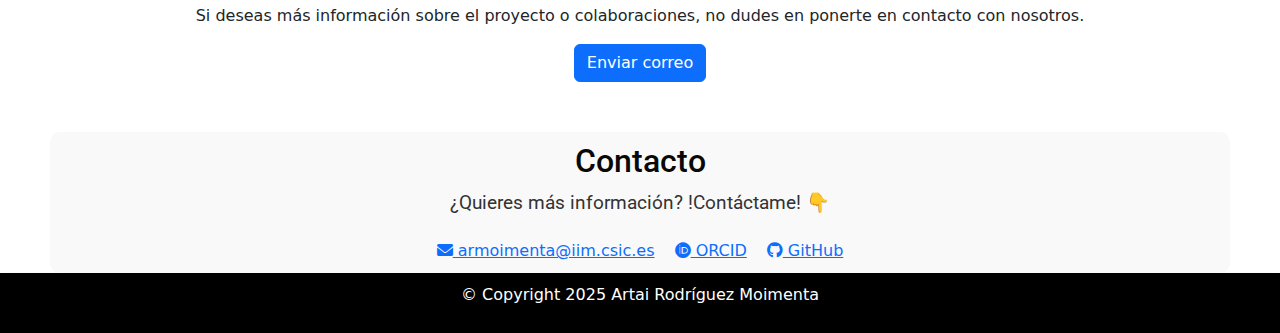
==== commit 48de0bbf: "avance" ====
--- a/momentum.html
+++ b/momentum.html
@@ -77,10 +77,10 @@
           <!-- Miembro 1 -->
           <div class="col-md-4 mb-4">
               <div class="card">
-                  <img src="path-to-image.jpg" class="card-img-top" alt="Miembro del equipo">
+                  <img src="assets/img/Eva-Balsa-Canto.jpg" class="card-img-custom" alt="Eva Balsa">
                   <div class="card-body">
-                      <h5 class="card-title">Eva Balsa-Canto</h5>
-                      <p class="card-text">Investigadora Principal del Proyecto Momentum. Experta en modelado matemático de bioprocesos.</p>
+                      <h5 class="card-title"><a href="https://bio2eng.csic.es/applied-systems-biology-team/#Eva"> Eva Balsa-Canto</a></h5>
+                      <p class="card-text text-justify">Investigadora Principal. Líder del Grupo de Investigación de Biosistemas e Ingeniería de Bioprocesos.</p>
                   </div>
               </div>
           </div>
@@ -88,10 +88,10 @@
           <!-- Miembro 2 -->
           <div class="col-md-4 mb-4">
               <div class="card">
-                  <img src="path-to-image.jpg" class="card-img-top" alt="Miembro del equipo">
+                  <img src="assets/img/patricia-photo.jpg" class="card-img-custom" alt="Patricia González">
                   <div class="card-body">
-                      <h5 class="card-title">Patricia González Gómez</h5>
-                      <p class="card-text">Co-Investigadora Principal del Proyecto Momentum.</p>
+                      <h5 class="card-title"><a href="https://pdi.udc.es/es/File/Pdi/Z399E"> Patricia González Gómez</a></h5>
+                      <p class="card-text text-justify">Co-Investigadora Principal. Catedrática de Universidad. Ingeniería de Computadores.</p>
                   </div>
               </div>
           </div>
@@ -99,10 +99,10 @@
           <!-- Miembro 3 -->
           <div class="col-md-4 mb-4">
               <div class="card">
-                  <img src="path-to-image.jpg" class="card-img-top" alt="Miembro del equipo">
+                  <img src="assets/img/me_photo_main.png" class="card-img-custom" alt="Artai rodriguez">
                   <div class="card-body">
-                      <h5 class="card-title">Artai Rodríguez Moimenta</h5>
-                      <p class="card-text">Contratado del Proyecto Momentum.</p>
+                      <h5 class="card-title"><a href="https://artairmoimenta.github.io/ArtaiRMoimenta/"> Artai Rodríguez Moimenta</a></h5>
+                      <p class="card-text text-justify">Contratado del Proyecto Momentum. Técnico Superior de Investigaciones Científicas.</p>
                   </div>
               </div>
           </div>
@@ -115,13 +115,16 @@
             <!-- Actualización 1 -->
             <div class="accordion-item">
                 <h2 class="accordion-header" id="headingOne">
-                    <button class="accordion-button" type="button" data-bs-toggle="collapse" data-bs-target="#collapseOne" aria-expanded="true" aria-controls="collapseOne">
+                    <button class="accordion-button collapsed" type="button" data-bs-toggle="collapse" data-bs-target="#collapseOne" aria-expanded="false" aria-controls="collapseOne">
                         Inicio del Proyecto
                     </button>
                 </h2>
-                <div id="collapseOne" class="accordion-collapse collapse show" aria-labelledby="headingOne" data-bs-parent="#accordionUpdates">
-                    <div class="accordion-body">
-                        El proyecto Momentum ha comenzado oficialmente en enero de 2024. Durante los primeros meses, se está llevando a cabo el análisis preliminar de los bioprocesos para la creación de los modelos predictivos.
+                <div id="collapseOne" class="accordion-collapse collapse" aria-labelledby="headingOne" data-bs-parent="#accordionUpdates">
+                    <div class="accordion-body text-justify">
+                        Damos comienzo a <strong>BioGenIA</strong>, enmarcada dentro del proyecto Momentum, el 20 de noviembre de 2024. 
+                        Durante estos primeros meses, nos estamos adentrando en el campo de la generación automática de modelos 💻. 
+                        Formulamos problemas MINLP que permitan seleccionar automáticamente aquellos modelos que mejor se reconcilian con
+                        los datos experimentales. Estamos trabajando para un caso de fermentación vínica 🍇. Os contaremos más próximamente.
                     </div>
                 </div>
             </div>
@@ -130,29 +133,20 @@
             <div class="accordion-item">
                 <h2 class="accordion-header" id="headingTwo">
                     <button class="accordion-button collapsed" type="button" data-bs-toggle="collapse" data-bs-target="#collapseTwo" aria-expanded="false" aria-controls="collapseTwo">
-                        Fase de Recolección de Datos
+                        I Microcredencial: El Portfolio como instrumento de aprendizaje y desarrollo profesional
                     </button>
                 </h2>
                 <div id="collapseTwo" class="accordion-collapse collapse" aria-labelledby="headingTwo" data-bs-parent="#accordionUpdates">
-                    <div class="accordion-body">
-                        En esta fase, estamos recopilando datos detallados de los procesos de fermentación y producción de alimentos para alimentar los modelos predictivos que se desarrollarán.
+                    <div class="accordion-body text-justify">
+                        Hemos cursado una microcredencial con el objetivo de desarrollar un portfolio digital 📑. Ha sido una actividad
+                        interesante que hemos aprovechado para adquirir competencias y destrezas en la elaboración de páginas web 🌐. 
+                        Este portfolio ha sido programado empleando HTML, CSS, JavaScript y Bootstrap v5. Os dejo el código en mi repositorio
+                        personal de <a href="https://github.com/ArtaiRMoimenta"><i class="fab fa-github"></i> GitHub</a>.
                     </div>
                 </div>
             </div>
 
             <!-- Actualización 3 -->
-            <div class="accordion-item">
-                <h2 class="accordion-header" id="headingThree">
-                    <button class="accordion-button collapsed" type="button" data-bs-toggle="collapse" data-bs-target="#collapseThree" aria-expanded="false" aria-controls="collapseThree">
-                        Modelos Predictivos en Desarrollo
-                    </button>
-                </h2>
-                <div id="collapseThree" class="accordion-collapse collapse" aria-labelledby="headingThree" data-bs-parent="#accordionUpdates">
-                    <div class="accordion-body">
-                        Ya hemos comenzado el desarrollo de los primeros modelos predictivos basados en los datos recolectados. Estos modelos se centran en la optimización de los procesos fermentativos.
-                    </div>
-                </div>
-            </div>
         </div>
     </section>
 
--- a/stylesSobreMi.css
+++ b/stylesSobreMi.css
@@ -1,6 +1,6 @@
 /*Efecto para el scroll*/
 section {
-    opacity: 0.1;
+    opacity: 1;
     transform: translateY(50px);
     transition: opacity 0.6s ease, transform 0.6s ease;
 }
@@ -234,7 +234,25 @@
     border-radius: 10px; /* Bordes redondeados */
 }
 
+.card {
+    height: 100%; /* Para que todas las tarjetas tengan la misma altura */
+    display: flex;
+    flex-direction: column;
+}
+
+.card-body {
+    flex-grow: 1; /* Hace que el contenido de texto crezca de manera uniforme */
+}
+
 .card-img-custom {
-    height: 200px;  /* Ajusta la altura según necesites */
-    object-fit: cover; /* Mantiene la proporción sin deformar */
+    width: 100%; /* Ocupar el ancho de la tarjeta */
+    height: 300px; /* Altura fija para todas las imágenes */
+    object-fit: contain; /* La imagen se ajusta sin recortarse */
+    background-color: #f8f9fa; /* Color de fondo si la imagen no llena el espacio */
+}
+
+.img-fondo {
+    height: auto;  /* Ajusta la altura según necesites */
+    max-width: 100%;
+    background-image: url('https://mdbootstrap.com/img/Photos/Others/images/76.jpg');
 }